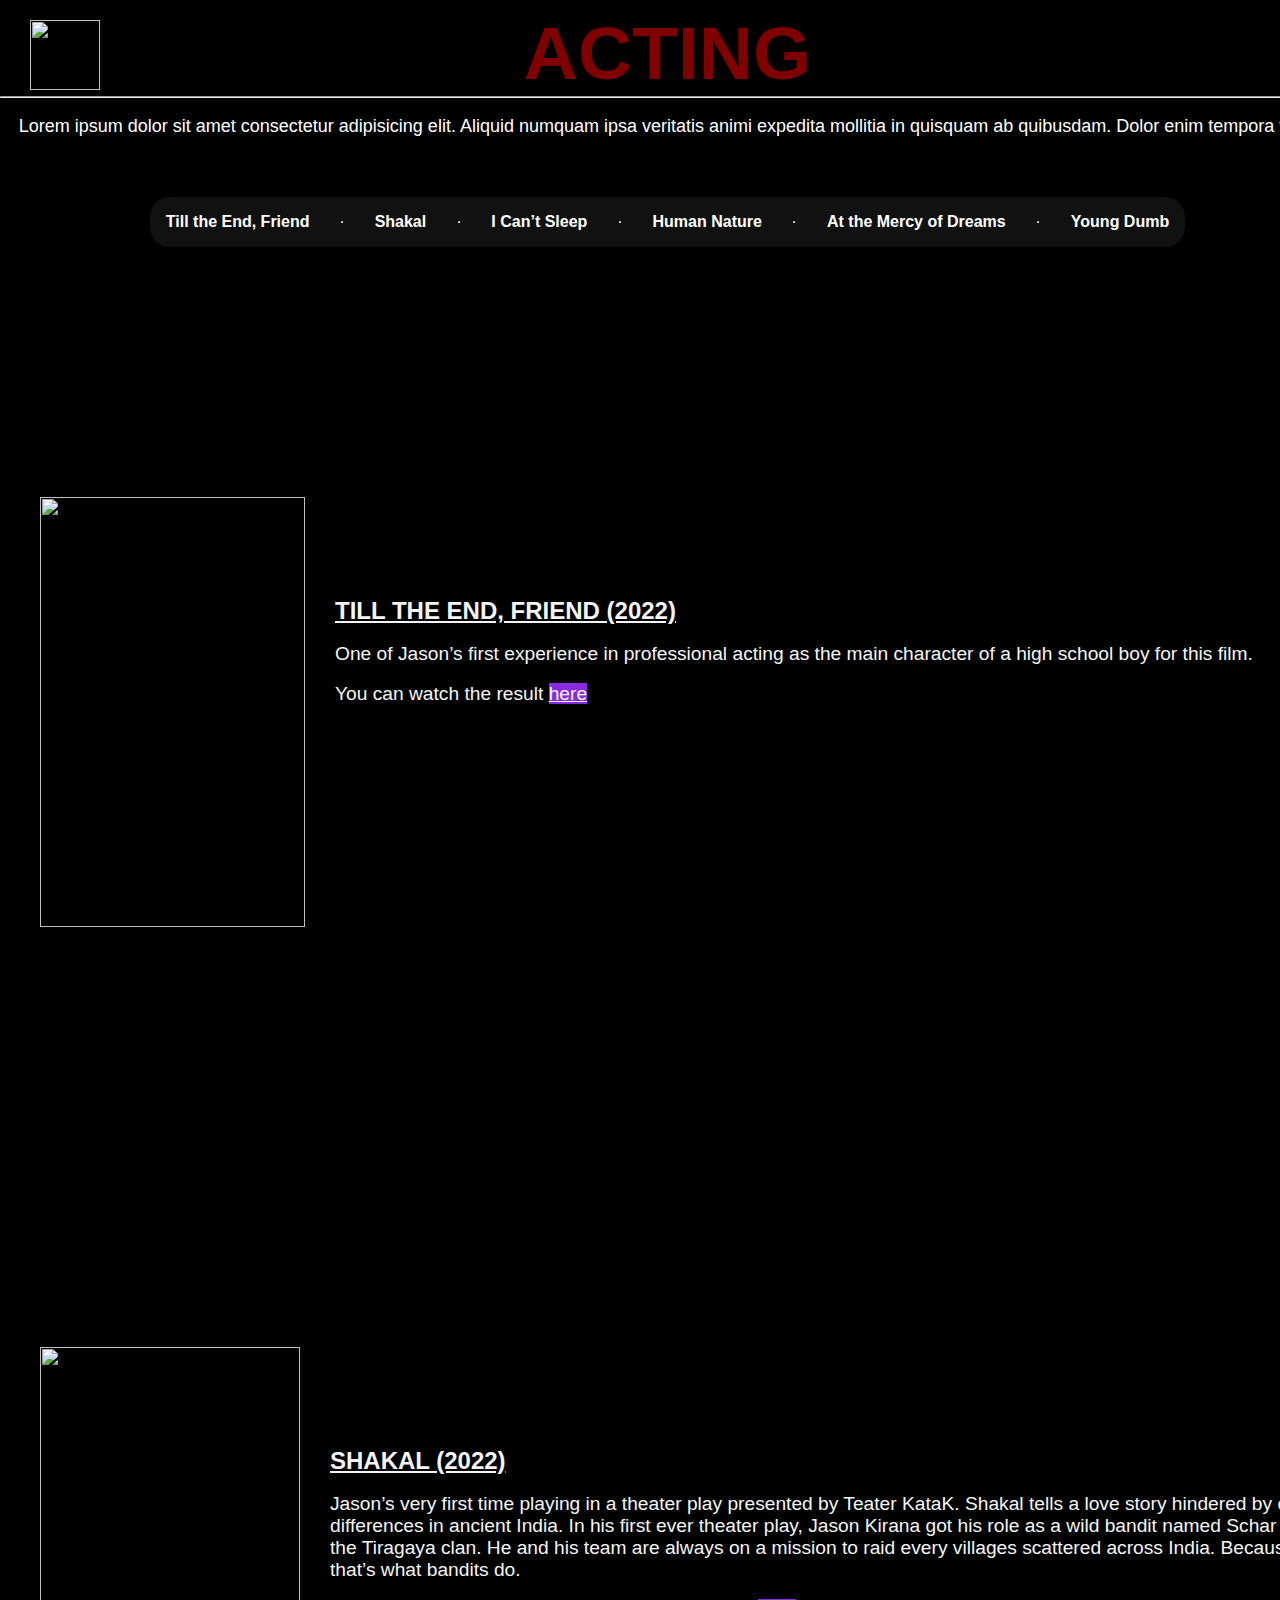
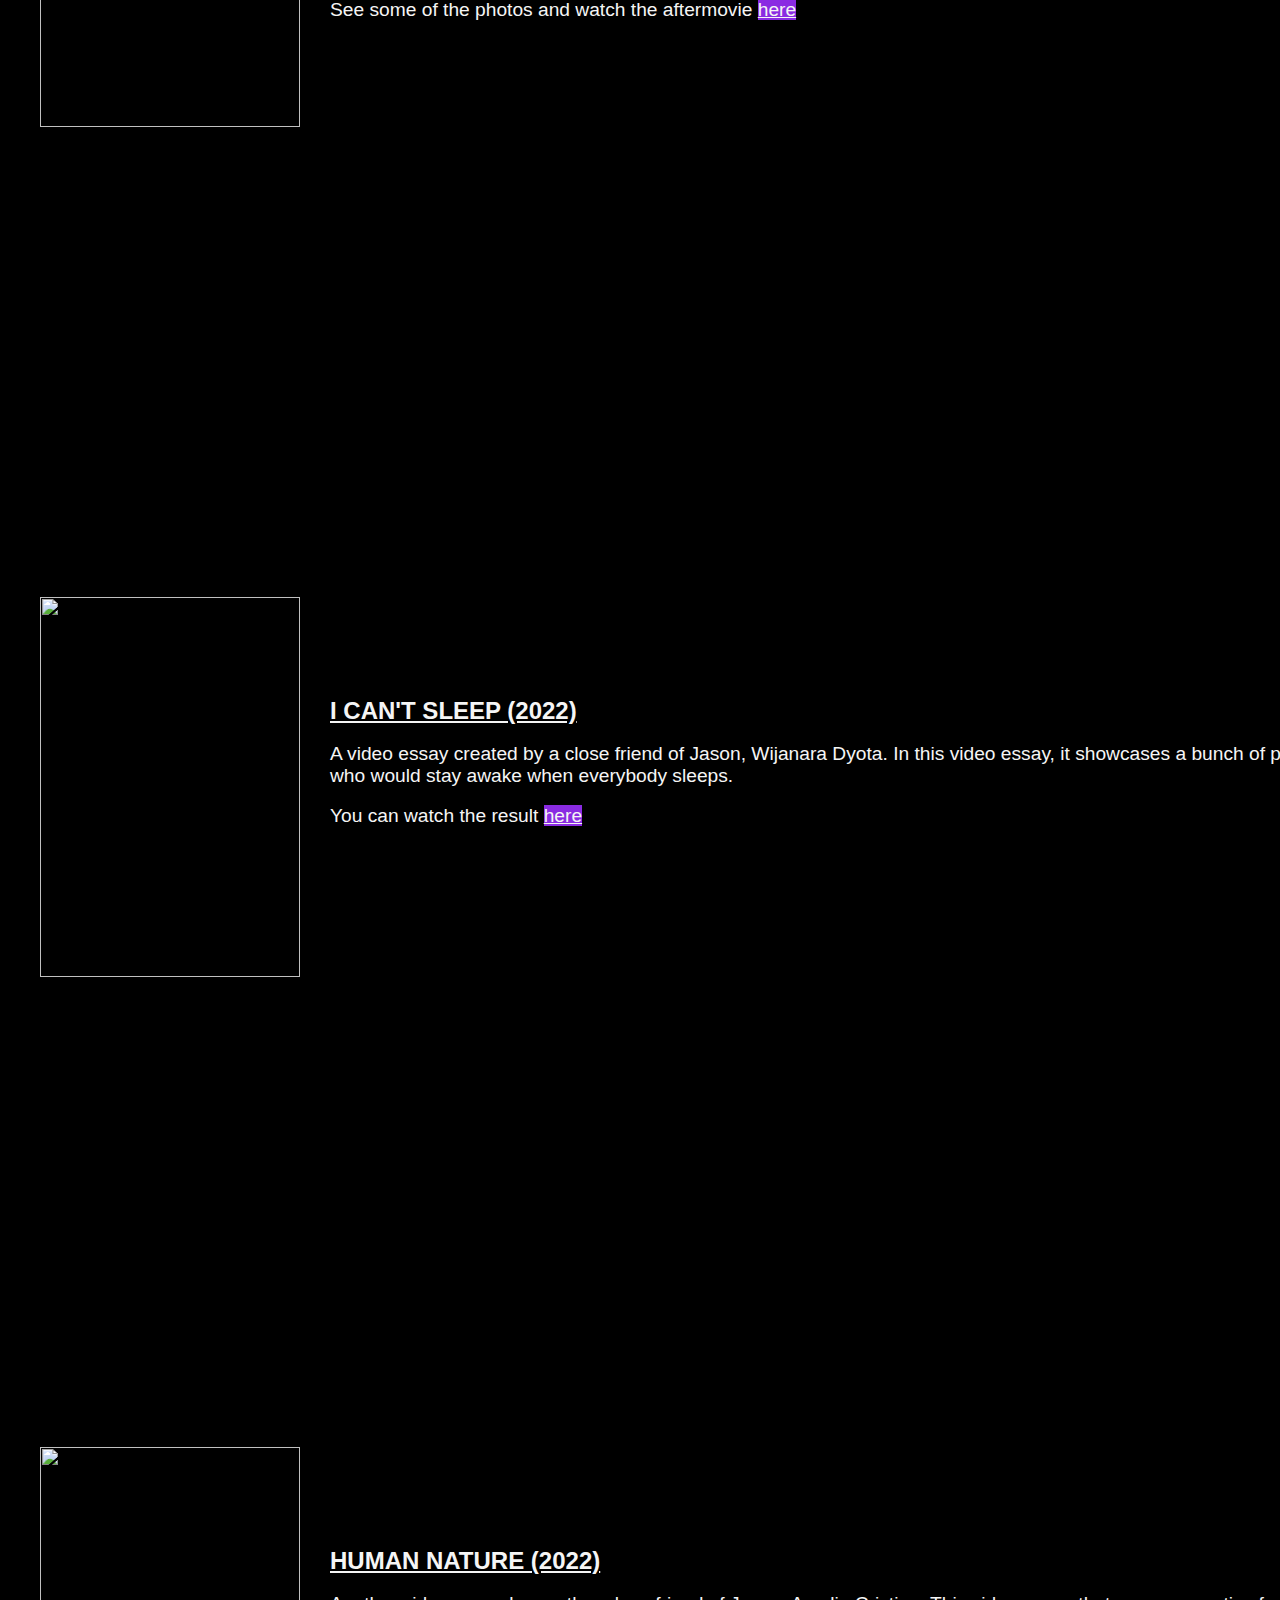
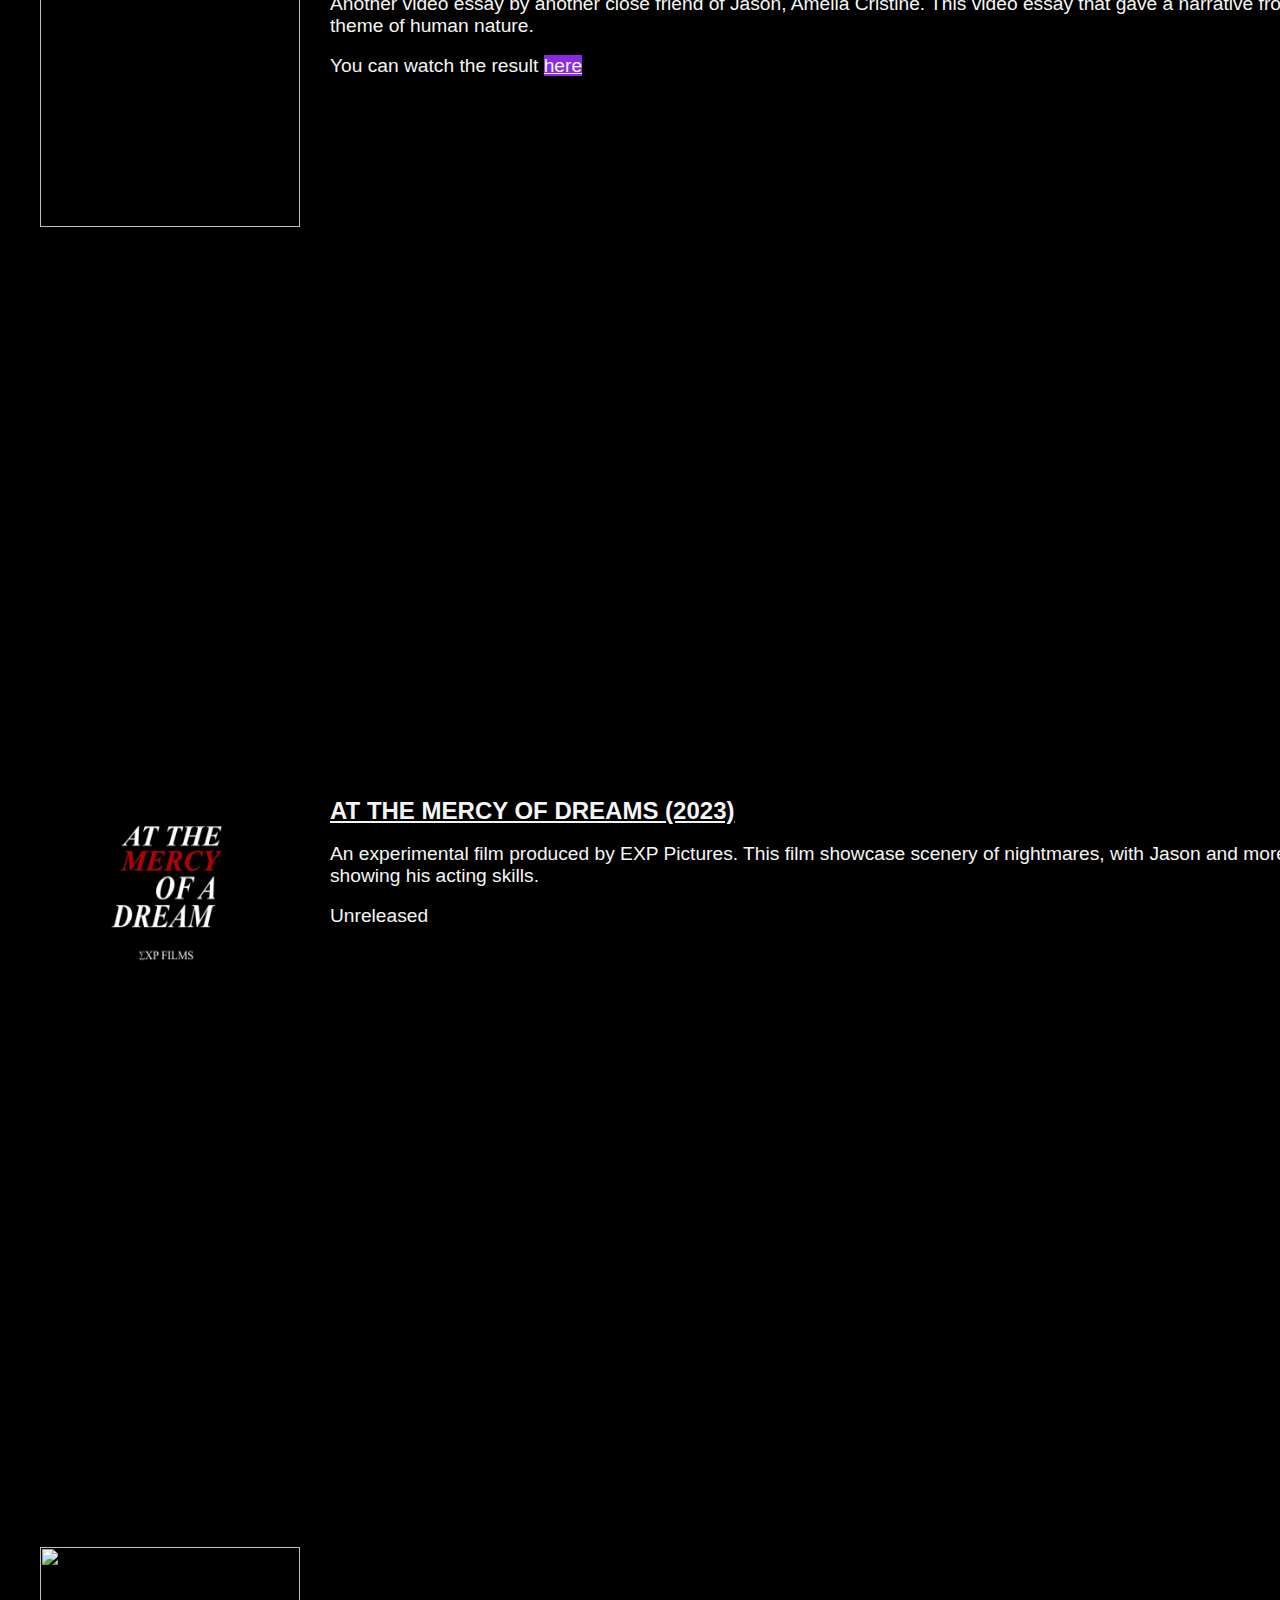
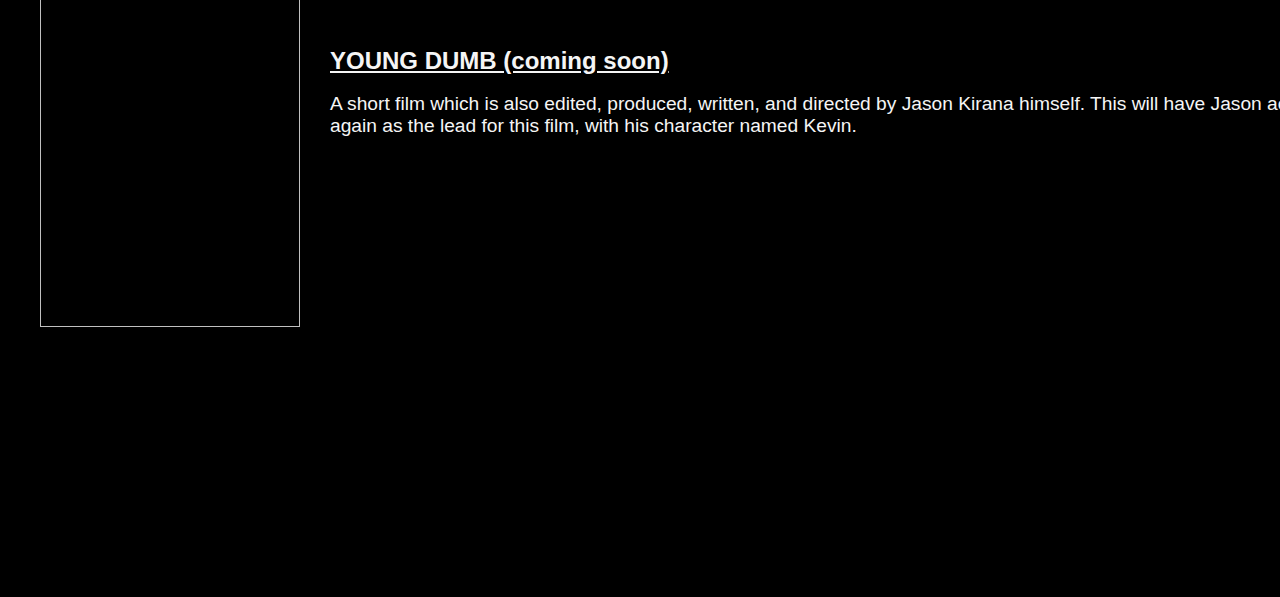
==== acting/index.html @ 0385822b "fix: youtube gallery" ====
<!DOCTYPE html>
<html lang="en">
<head>
    <meta charset="UTF-8">
    <meta name="viewport" content="width=device-width, initial-scale=1.0">
    <title>Acting</title>
    <link rel="icon" href="/images/logo atas.png" type="image/x-icon">
    <link href="https://fonts.cdnfonts.com/css/futura-medium?styles=103350" rel="stylesheet">
    <link rel="stylesheet" href="https://stackpath.bootstrapcdn.com/font-awesome/4.7.0/css/font-awesome.min.css">
    <link rel="stylesheet" href="style.css">
</head>
<body>
    <section id="info">
        <a href="/index.html"><img src="/images/logo atas.png" width="70px" height="70px" style="float: left; margin-left: 30px; margin-top: 10px; margin-right: -100px;"></a>
        <h1>ACTING</h1>
        <hr>
        <br>
        <p>Lorem ipsum dolor sit amet consectetur adipisicing elit. Aliquid numquam ipsa veritatis animi expedita mollitia in quisquam ab quibusdam. Dolor enim tempora velit.</p>
    </section>

    <nav>
        <ul class="nav">
            <li><a href="#card1">Till the End, Friend</a></li><hr>
            <li><a href="#card2">Shakal</a></li><hr>
            <li><a href="#card3">I Can’t Sleep</a></li><hr>
            <li><a href="#card4">Human Nature</a></li><hr>
            <li><a href="#card5">At the Mercy of Dreams</a></li><hr>
            <li><a href="#card6">Young Dumb</a></li>
        </ul>
    </nav>

    <section id="card1">
        <img src="/images/tilltheendposter.jpg" alt="">
        <div class="content">
            <h3><u>TILL THE END, FRIEND (2022)</u></h3><br>
            <p>One of Jason’s first experience in professional acting as the main character of a high school boy for this film.</p>
            <br>
            <p>You can watch the result <a href="https://www.instagram.com/reel/Crgvs_Ugcc_/" target="_blank"><u>here</u></a></p>
        </div>
    </section>
    <section id="card2">
        <img src="/images/poster_shakal.jpg" alt="">
        <div class="content">
            <h3><u>SHAKAL (2022)</u></h3><br>
            <p>Jason’s very first time playing in a theater play presented by Teater KataK. Shakal tells a love story hindered by caste differences in ancient India. In his first ever theater play, Jason Kirana got his role as a wild bandit named Schar from the Tiragaya clan. He and his team are always on a mission to raid every villages scattered across India. Because that’s what bandits do.</p>
            <br>
            <p>See some of the photos and watch the aftermovie <a href="" target="_blank"><u>here</u></a></p>
        </div>
    </section>
    <section id="card3">
        <img src="/images/poster_icantsleep.jpg" alt="">
        <div class="content">
            <h3><u>I CAN'T SLEEP (2022)</u></h3><br>
            <p>A video essay created by a close friend of Jason, Wijanara Dyota. In this video essay, it showcases a bunch of people who would stay awake when everybody sleeps.</p>
            <br>
            <p>You can watch the result <a href="https://www.instagram.com/reel/CmdB08yoJzy/?igshid=MzRlODBiNWFlZA==" target="_blank"><u>here</u></a></p>
        </div>
    </section>
    <section id="card4">
        <img src="/images/poster_humannature.jpg" alt="">
        <div class="content">
            <h3><u>HUMAN NATURE (2022)</u></h3><br>
            <p>Another video essay by another close friend of Jason, Amelia Cristine. This video essay that gave a narrative from the theme of human nature.</p>
            <br>
            <p>You can watch the result <a href="https://www.instagram.com/reel/CmgnCiqg3_I/?igshid=MzRlODBiNWFlZA==" target="_blank"><u>here</u></a></p>
        </div>
    </section>
    <section id="card5">
        <img src="/images/poster_atthemercy.jpg" alt="">
        <div class="content">
            <h3><u>AT THE MERCY OF DREAMS (2023)</u></h3><br>
            <p>An experimental film produced by EXP Pictures. This film showcase scenery of nightmares, with Jason and more showing his acting skills.</p>
            <br>
            <p>Unreleased</p>
        </div>
    </section>
    <section id="card6">
        <img src="/images/youngdumbposter.jpg" alt="">
        <div class="content">
            <h3><u>YOUNG DUMB (coming soon)</u></h3><br>
            <p>A short film which is also edited, produced, written, and directed by Jason Kirana himself. This will have Jason acting again as the lead for this film, with his character named Kevin.</p>
        </div>
    </section>
    <!-- <button class="back"><a href="#info">^</a></button> -->
</body>
</html>
---- acting/style.css ----
html {
    scroll-behavior: smooth;
}

@font-face {
    font-family: "futura-medium";
    src: url(/fonts/futura.ttf) format('truetype');
}

* {
    font-family: 'futura-medium', sans-serif;
    font-weight: 500px;
    color: black;
    word-break: normal;
    margin: 0;
    padding: 0;
    box-sizing: border-box;
}

body {
    display: grid;
    /* background: rgb(255, 255, 255); */
    background: black;
}


#info {
    margin-top: 10px;
    /* margin-left: 30px; */
    text-align: center;
}

#info h1 {
    font-size: 75px;
    color: maroon;
}

#info p {
    color: white;
    font-size:  large;
}

#card1 {
    background-image: url(/images/tilltheact.png);
    background-size: 1700px;
    display: flex;
    margin-top: 50px;
    /* margin-left: 30px;
    margin-right: 30px; */
    height: 850px;
}

#card1 img {
    position: relative;
    margin-top: 200px;
    margin-right: 30px;
    margin-left: 40px;
    height: 380px;
    width: 290px;
    height: 430px;
    width: 265px;
}

#card2 {
    background-image: url(/images/shakal.png);
    background-size: 1700px;
    display: flex;
    /* margin-top: 50px;
    margin-left: 30px;
    margin-right: 30px; */
    height: 850px;
}

#card2 img {
    position: relative;
    margin-top: 200px;
    margin-right: 30px;
    margin-left: 40px;
    height: 380px;
    width: 260px;
}

#card3 {
    background-image: url(/images/icantsleep.png);
    background-size: 1700px;
    display: flex;
    /* margin-top: 50px;
    margin-left: 30px;
    margin-right: 30px; */
    height: 850px;
}

#card3 img {
    position: relative;
    margin-top: 200px;
    margin-right: 30px;
    margin-left: 40px;
    height: 380px;
    width: 260px;
}

#card4 {
    background-image: url(/images/humannature.png);
    background-size: 1700px;
    display: flex;
    /* margin-top: 50px;
    margin-left: 30px;
    margin-right: 30px; */
    height: 850px;
}

#card4 img {
    position: relative;
    margin-top: 200px;
    margin-right: 30px;
    margin-left: 40px;
    height: 380px;
    width: 260px;
}

#card5 {
    background-image: url(/images/atthemercy.png);
    background-size: 1700px;
    display: flex;
    /* margin-top: 50px;
    margin-left: 30px;
    margin-right: 30px; */
    height: 850px;
}

#card5 img {
    position: relative;
    margin-top: 200px;
    margin-right: 30px;
    margin-left: 40px;
    height: 380px;
    width: 260px;
}

#card6 {
    background-image: url(/images/youngdumb.png);
    background-size: 1700px;
    display: flex;
    /* margin-top: 50px;
    margin-left: 30px;
    margin-right: 30px; */
    height: 850px;
}

#card6 img {
    position: relative;
    margin-top: 200px;
    margin-right: 30px;
    margin-left: 40px;
    height: 380px;
    width: 260px;
}

.content {
    margin-top: 300px;
    width: 1000px;
}

.content h3 u{
    position: relative;
    color: whitesmoke;
    font-size: x-large;
}

.content p{
    position: relative;
    color: whitesmoke;
    font-size: larger;
}

.content span b{
    position: relative;
    color: red;
}

.content a u{
    position: relative;
    color: whitesmoke;
    background-color: blueviolet;
}

.bg {
    margin: 0 0 0 0;
}

.bg img {
    width: 100%;
    height: 80%;
}

li, a {
    text-decoration: none;
}

.nav {
    font-family: 'futura-medium', sans-serif;
    display: flex;
    justify-content: space-around;
    margin-top: 60px;
    margin-left: 150px;
    margin-right: 150px;
    background-color: #111111;
    border-radius: 20px;
    height: 50px;
    align-items: center;
    list-style: none;
}

.nav li a {
    font-weight: bolder;
    color: white;
    transition: all 0.4s ease 0s;
}

.nav li a:hover {
    color: aqua;
}

button {
    width: 30px;
    position: fixed;
}
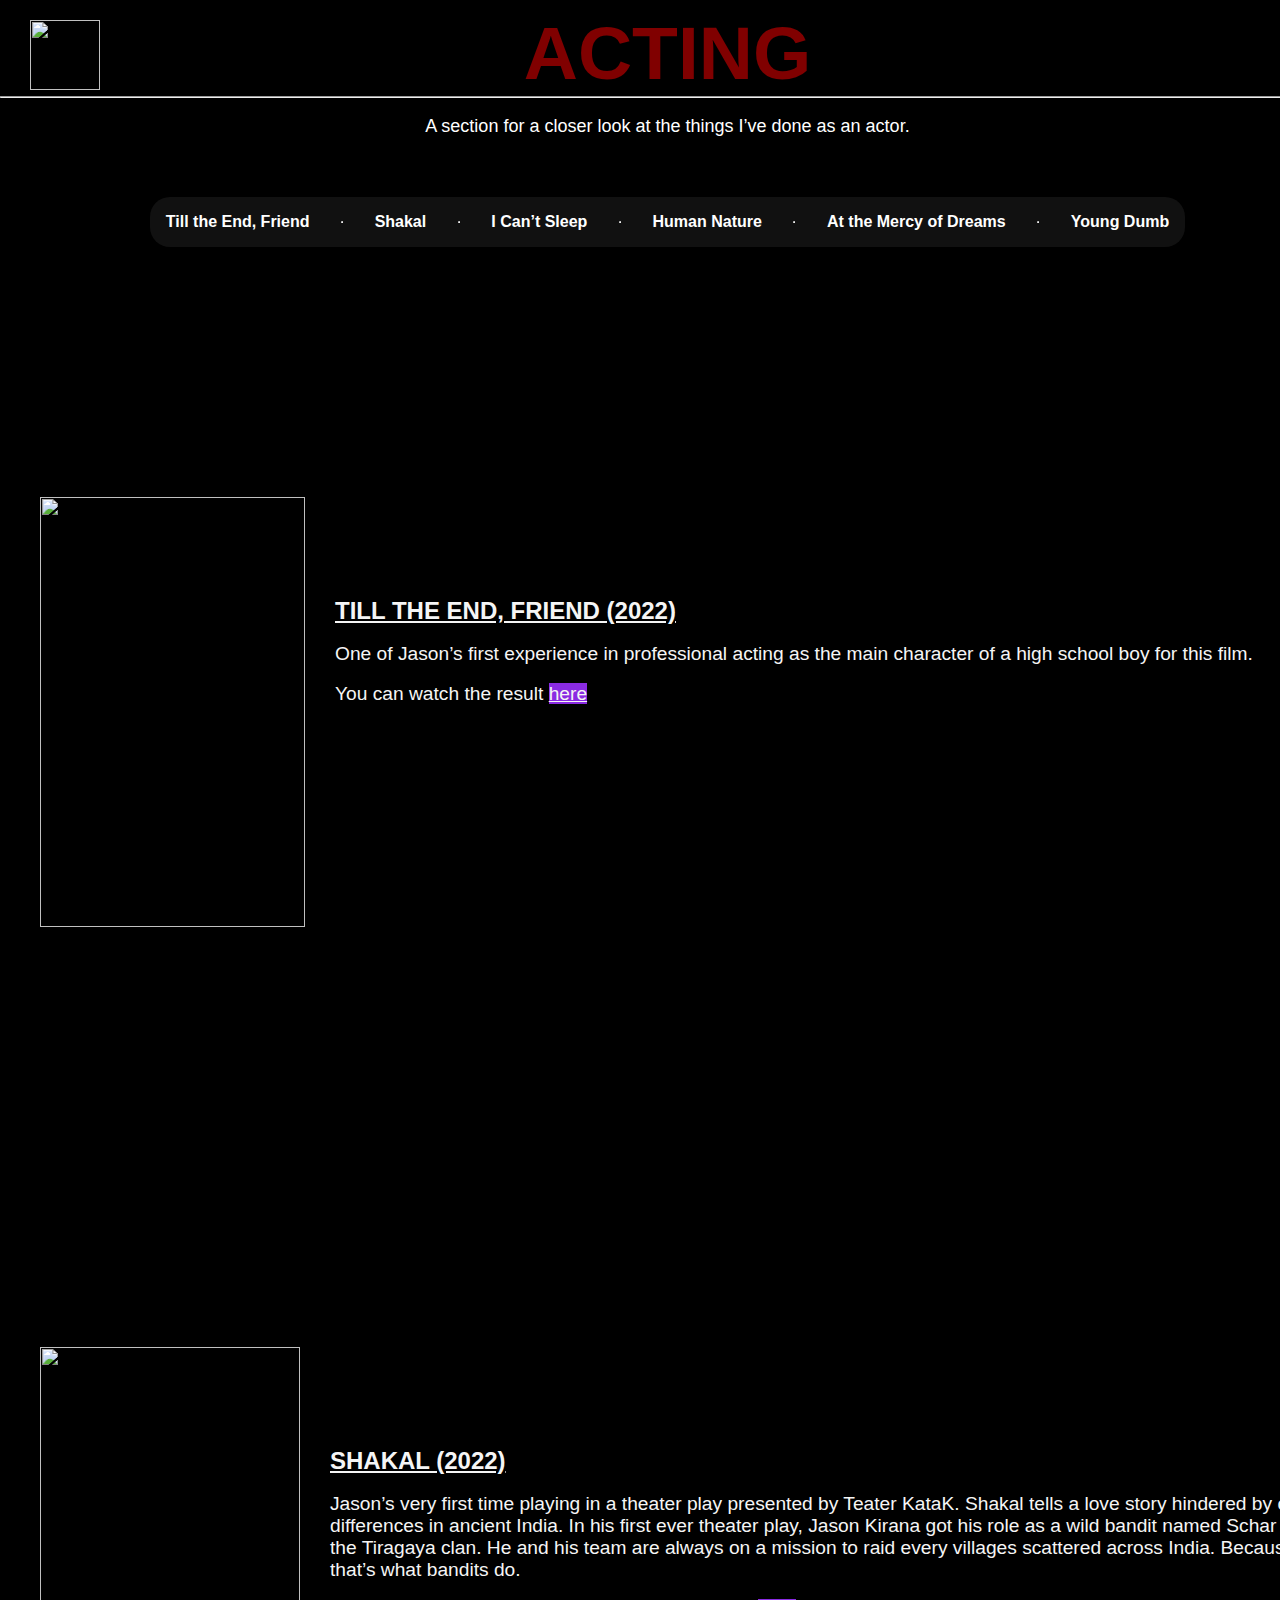
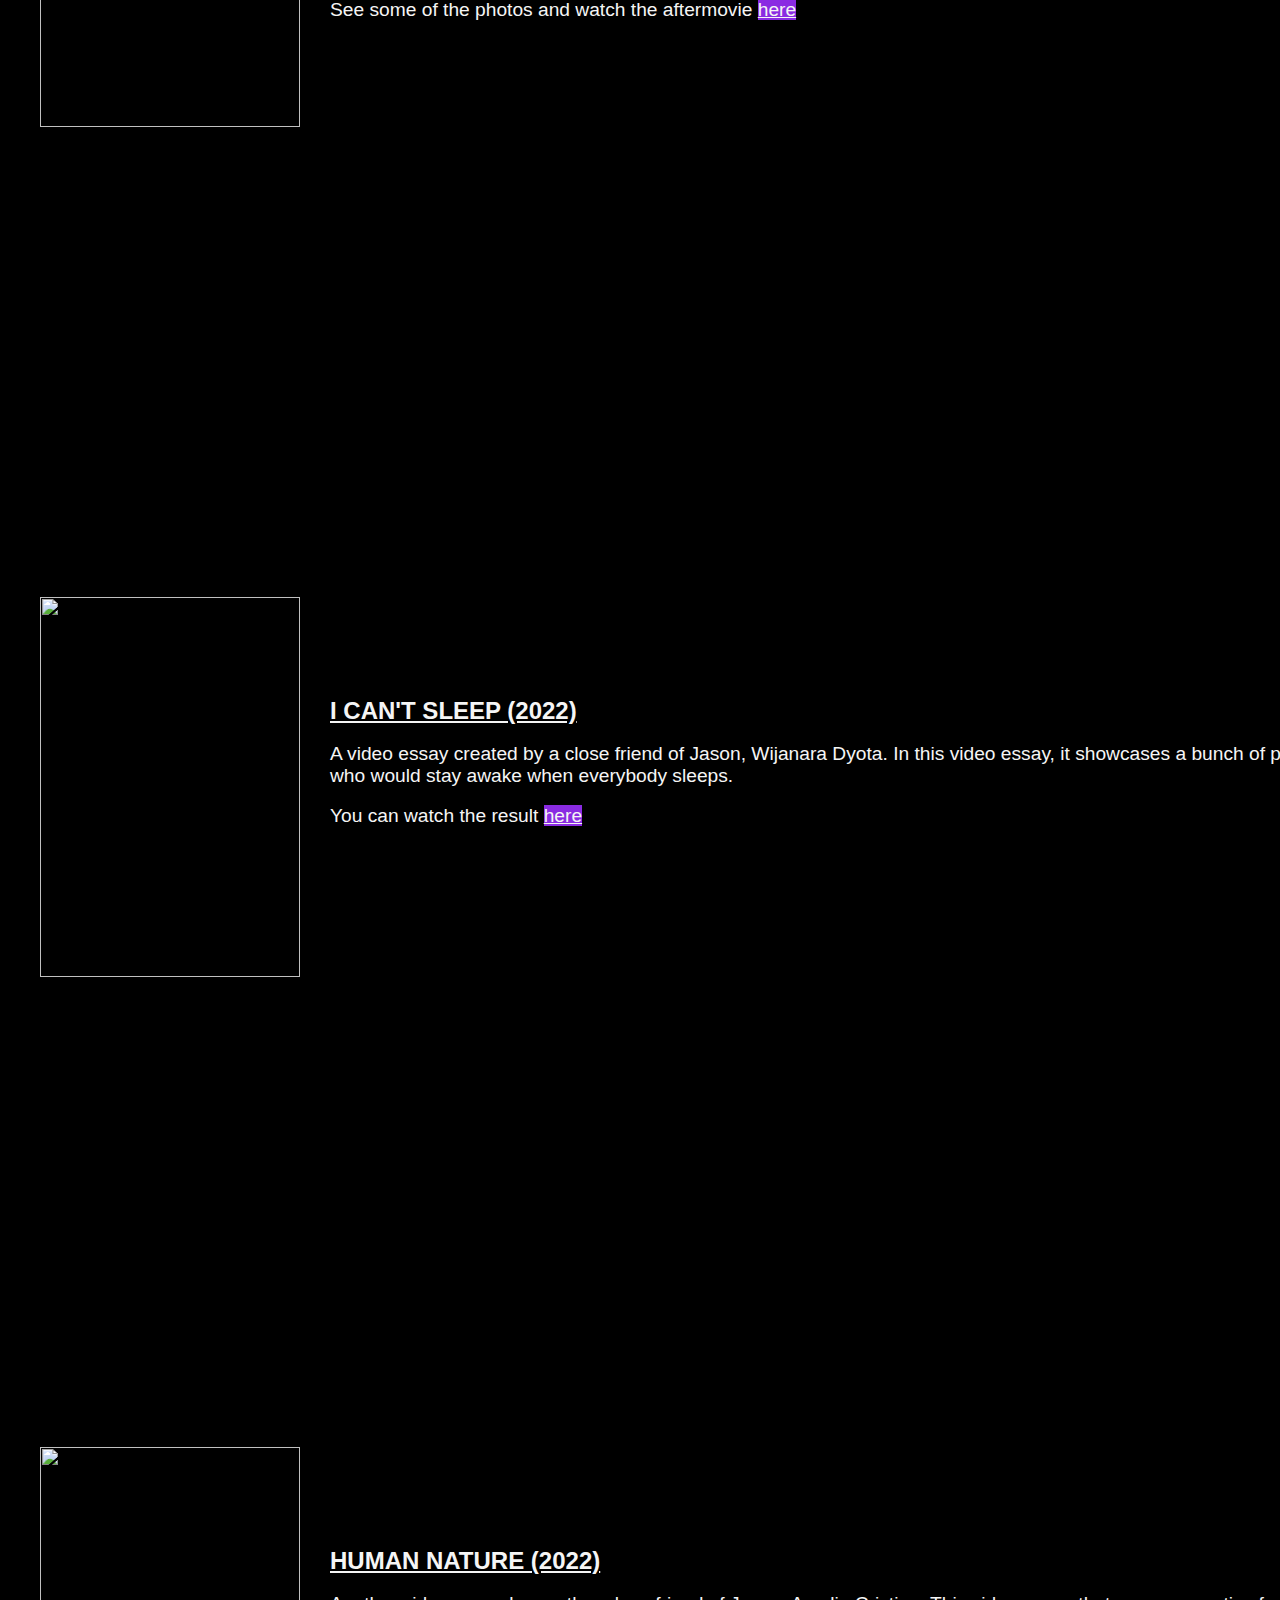
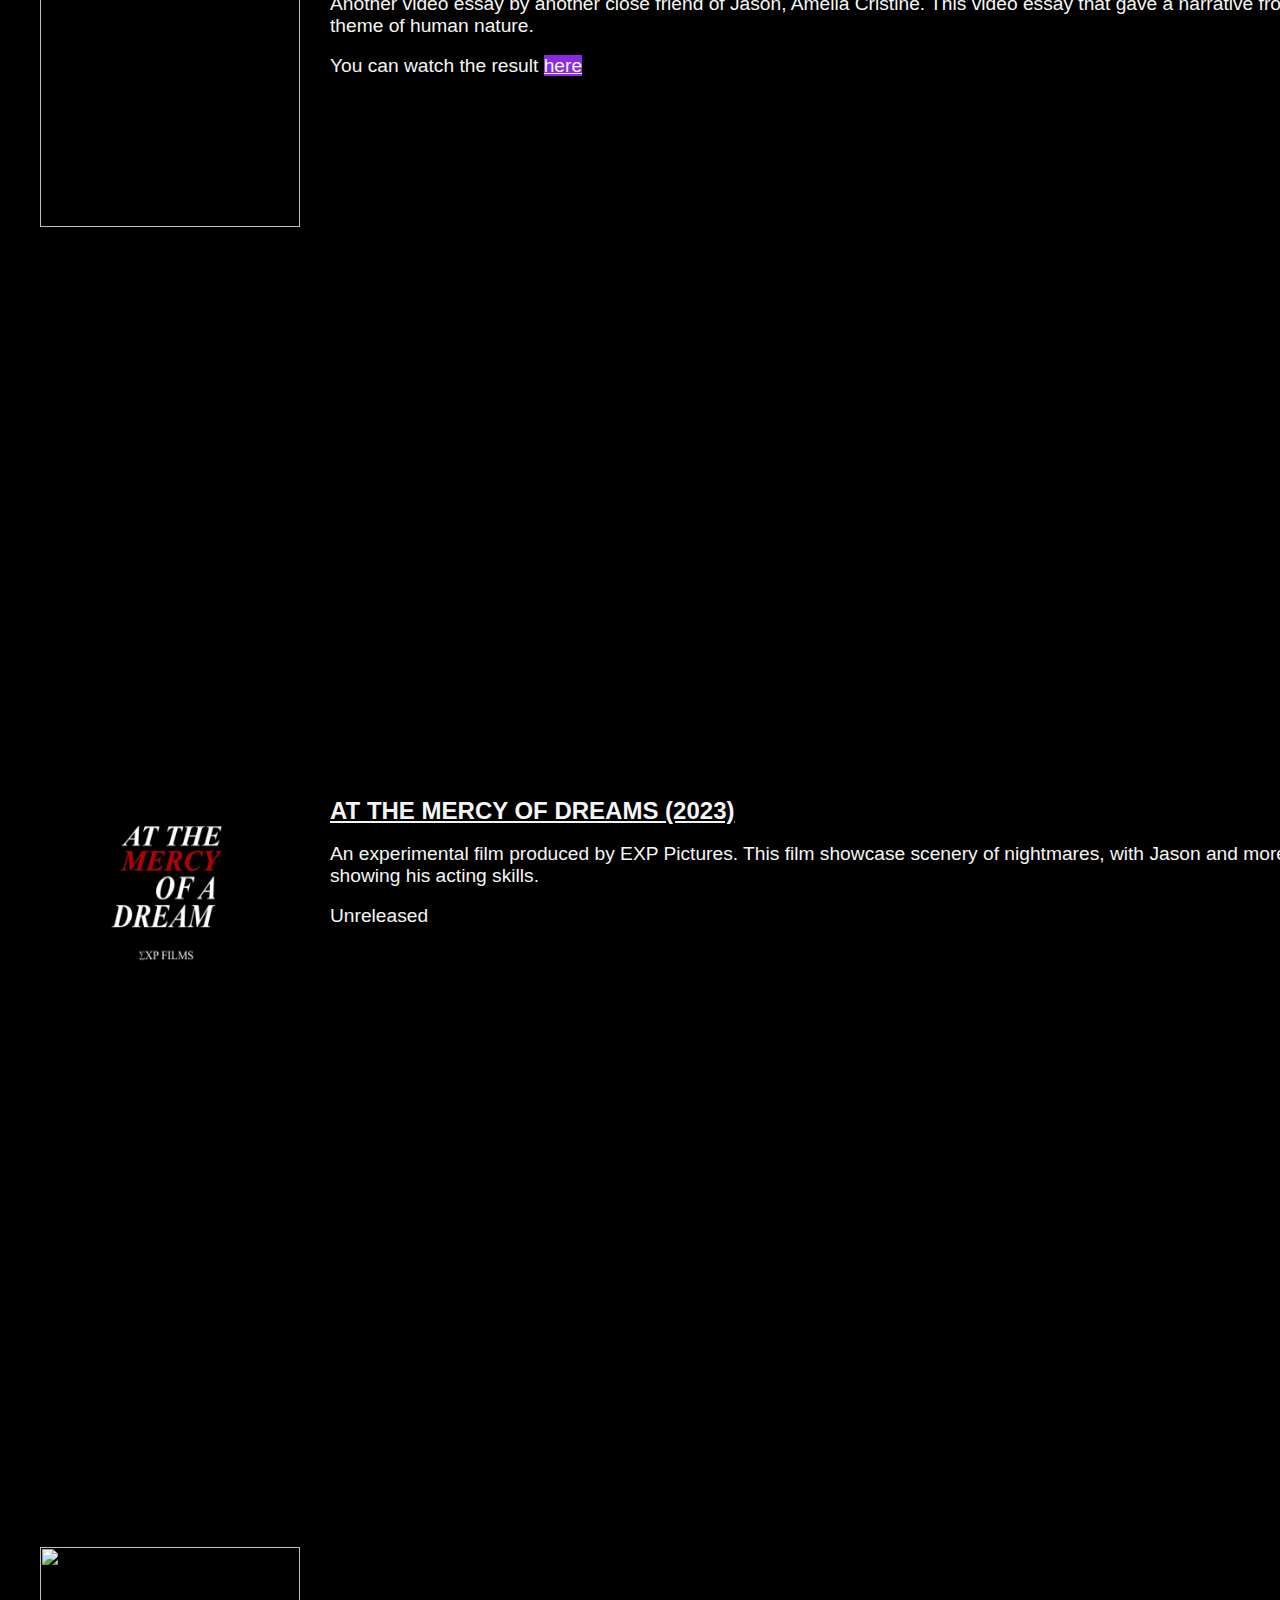
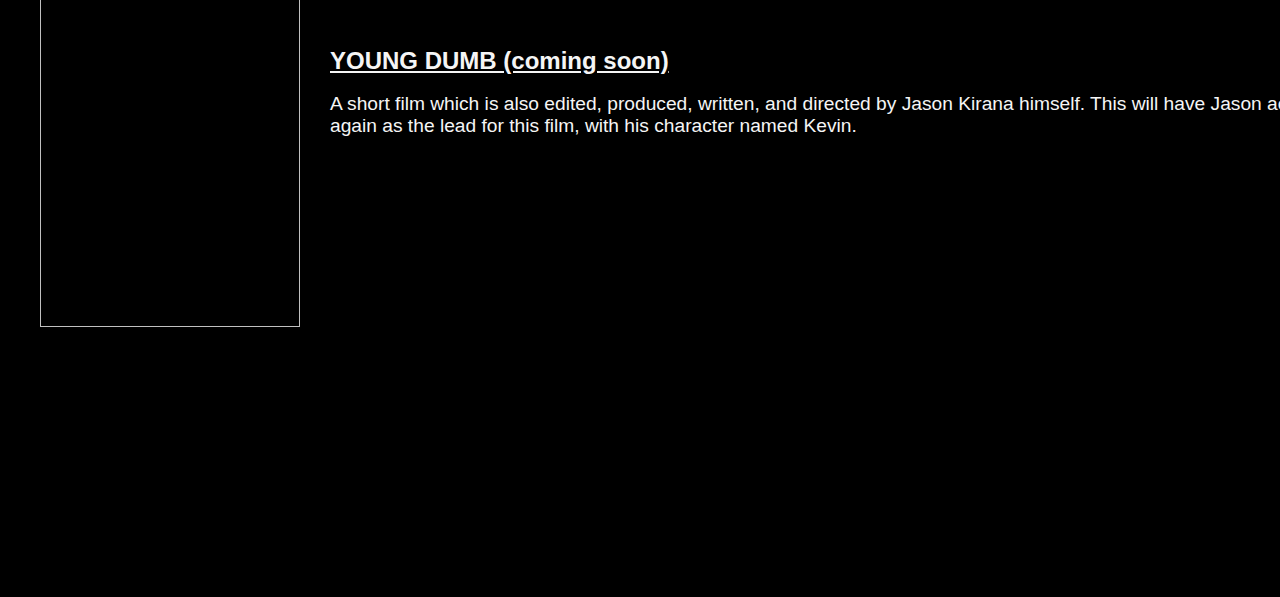
==== commit 7902e2f6: "feat: scroll up button" ====
--- a/acting/index.html
+++ b/acting/index.html
@@ -10,12 +10,15 @@
     <link rel="stylesheet" href="style.css">
 </head>
 <body>
+    <div id="progress">
+        <span id="progress-value">&#x1F815;</span>
+    </div>
     <section id="info">
         <a href="/index.html"><img src="/images/logo atas.png" width="70px" height="70px" style="float: left; margin-left: 30px; margin-top: 10px; margin-right: -100px;"></a>
         <h1>ACTING</h1>
         <hr>
         <br>
-        <p>Lorem ipsum dolor sit amet consectetur adipisicing elit. Aliquid numquam ipsa veritatis animi expedita mollitia in quisquam ab quibusdam. Dolor enim tempora velit.</p>
+        <p> A section for a closer look at the things I’ve done as an actor. </p>
     </section>
 
     <nav>
@@ -81,6 +84,6 @@
             <p>A short film which is also edited, produced, written, and directed by Jason Kirana himself. This will have Jason acting again as the lead for this film, with his character named Kevin.</p>
         </div>
     </section>
-    <!-- <button class="back"><a href="#info">^</a></button> -->
+    <script src="script.js"></script>
 </body>
 </html>--- a/acting/style.css
+++ b/acting/style.css
@@ -218,10 +218,36 @@
 }
 
 .nav li a:hover {
-    color: aqua;
+    color: maroon;
 }
 
 button {
     width: 30px;
     position: fixed;
+}
+
+#progress {
+    /* background-color: maroon; */
+    position: fixed;
+    bottom: 20px;
+    right: 10px;
+    height: 70px;
+    width: 70px;
+    display: none;
+    place-items: center;
+    border-radius: 50%;
+    box-shadow: 0 0 10px rgba(0, 0, 0, 0.2);
+    cursor: pointer;
+}
+
+#progress-value {
+    display: block;
+    height: calc(100% - 15px);
+    width: calc(100% - 15px);
+    background-color: #ffffff;
+    border-radius: 50%;
+    display: grid;
+    place-items: center;
+    font-size: 35px;
+    color: maroon;
 }